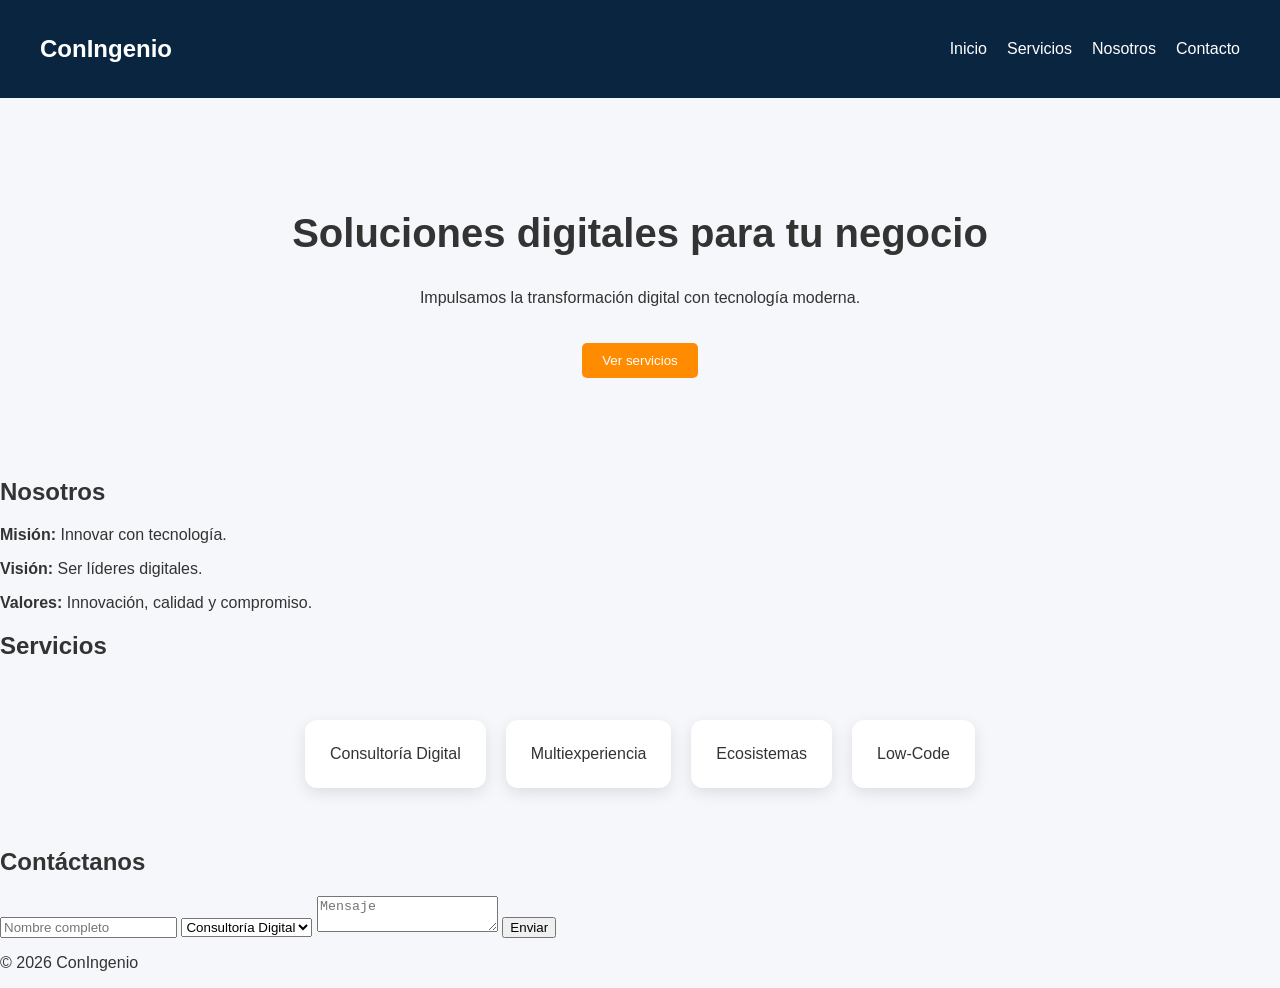
==== ConIngenio/index.html @ 1c172a6c "Added base proyect" ====
<!DOCTYPE html>
<html lang="es">
<head>
    <meta charset="UTF-8">
    <meta name="viewport" content="width=device-width, initial-scale=1.0">
    <title>ConIngenio</title>
    <link rel="stylesheet" href="css/style.css">
</head>
<body>

    <header>
        <nav>
            <h1>ConIngenio</h1>
            <ul>
                <li><a href="index.html">Inicio</a></li>
                <li><a href="servicios.html">Servicios</a></li>
                <li><a href="nosotros.html">Nosotros</a></li>
                <li><a href="contacto.html">Contacto</a></li>
            </ul>
        </nav>
    </header>

    <main>
        <section id="Inicio" class="hero">
            <h2>Soluciones digitales para tu negocio</h2>
            <p>Impulsamos la transformación digital con tecnología moderna.</p>
            <button>Ver servicios</button>
        </section>

        <section id="Nosotros">
            <h2>Nosotros</h2>
            <p><strong>Misión:</strong> Innovar con tecnología.</p>
            <p><strong>Visión:</strong> Ser líderes digitales.</p>
            <p><strong>Valores:</strong> Innovación, calidad y compromiso.</p>
        </section>

        <section id="Servicios">
            <h2>Servicios</h2>
            <div class="cards">
            <div class="card">Consultoría Digital</div>
            <div class="card">Multiexperiencia</div>
            <div class="card">Ecosistemas</div>
            <div class="card">Low-Code</div>
        </div>
        </section>

        

        <section id="contact">
            <h2>Contáctanos</h2>
            <form id="form">
                <input type="text" id="nombre" placeholder="Nombre completo">
    
                <select id="servicio">
                    <option>Consultoría Digital</option>
                    <option>Multiexperiencia</option>
                    <option>Ecosistemas</option>
                    <option>Low-Code</option>
                </select>

            <textarea id="mensaje" placeholder="Mensaje"></textarea>

            <button type="submit">Enviar</button>
        </form>
    </section>

    </main>

    <footer>
        <p>© 2026 ConIngenio</p>
    </footer>

    <script src="js/java.js"></script>
    
</body>
</html>
---- ConIngenio/css/style.css ----
body {
  font-family: 'Segoe UI', sans-serif;
  margin: 0;
  background: #f5f7fa;
  color: #333;
}

/* NAV */
header {
  background: #0a2540;
  padding: 15px 40px;
}

nav {
  display: flex;
  justify-content: space-between;
  align-items: center;
}

nav h1 {
  color: white;
}

nav ul {
  display: flex;
  gap: 20px;
  list-style: none;
}

nav a {
  color: white;
  text-decoration: none;
  font-weight: 500;
}

/* HERO */
.hero {
  text-align: center;
  padding: 80px 20px;
}

.hero h2 {
  font-size: 2.5rem;
}

.hero button {
  margin-top: 20px;
  padding: 10px 20px;
  border: none;
  background: #ff8c00;
  color: white;
  border-radius: 5px;
  cursor: pointer;
}

/* SERVICIOS */
.cards {
  display: flex;
  justify-content: center;
  gap: 20px;
  padding: 40px;
}

.card {
  background: white;
  padding: 25px;
  border-radius: 12px;
  box-shadow: 0 5px 15px rgba(0,0,0,0.1);
  transition: 0.3s;
}

.card:hover {
  transform: translateY(-5px);
}
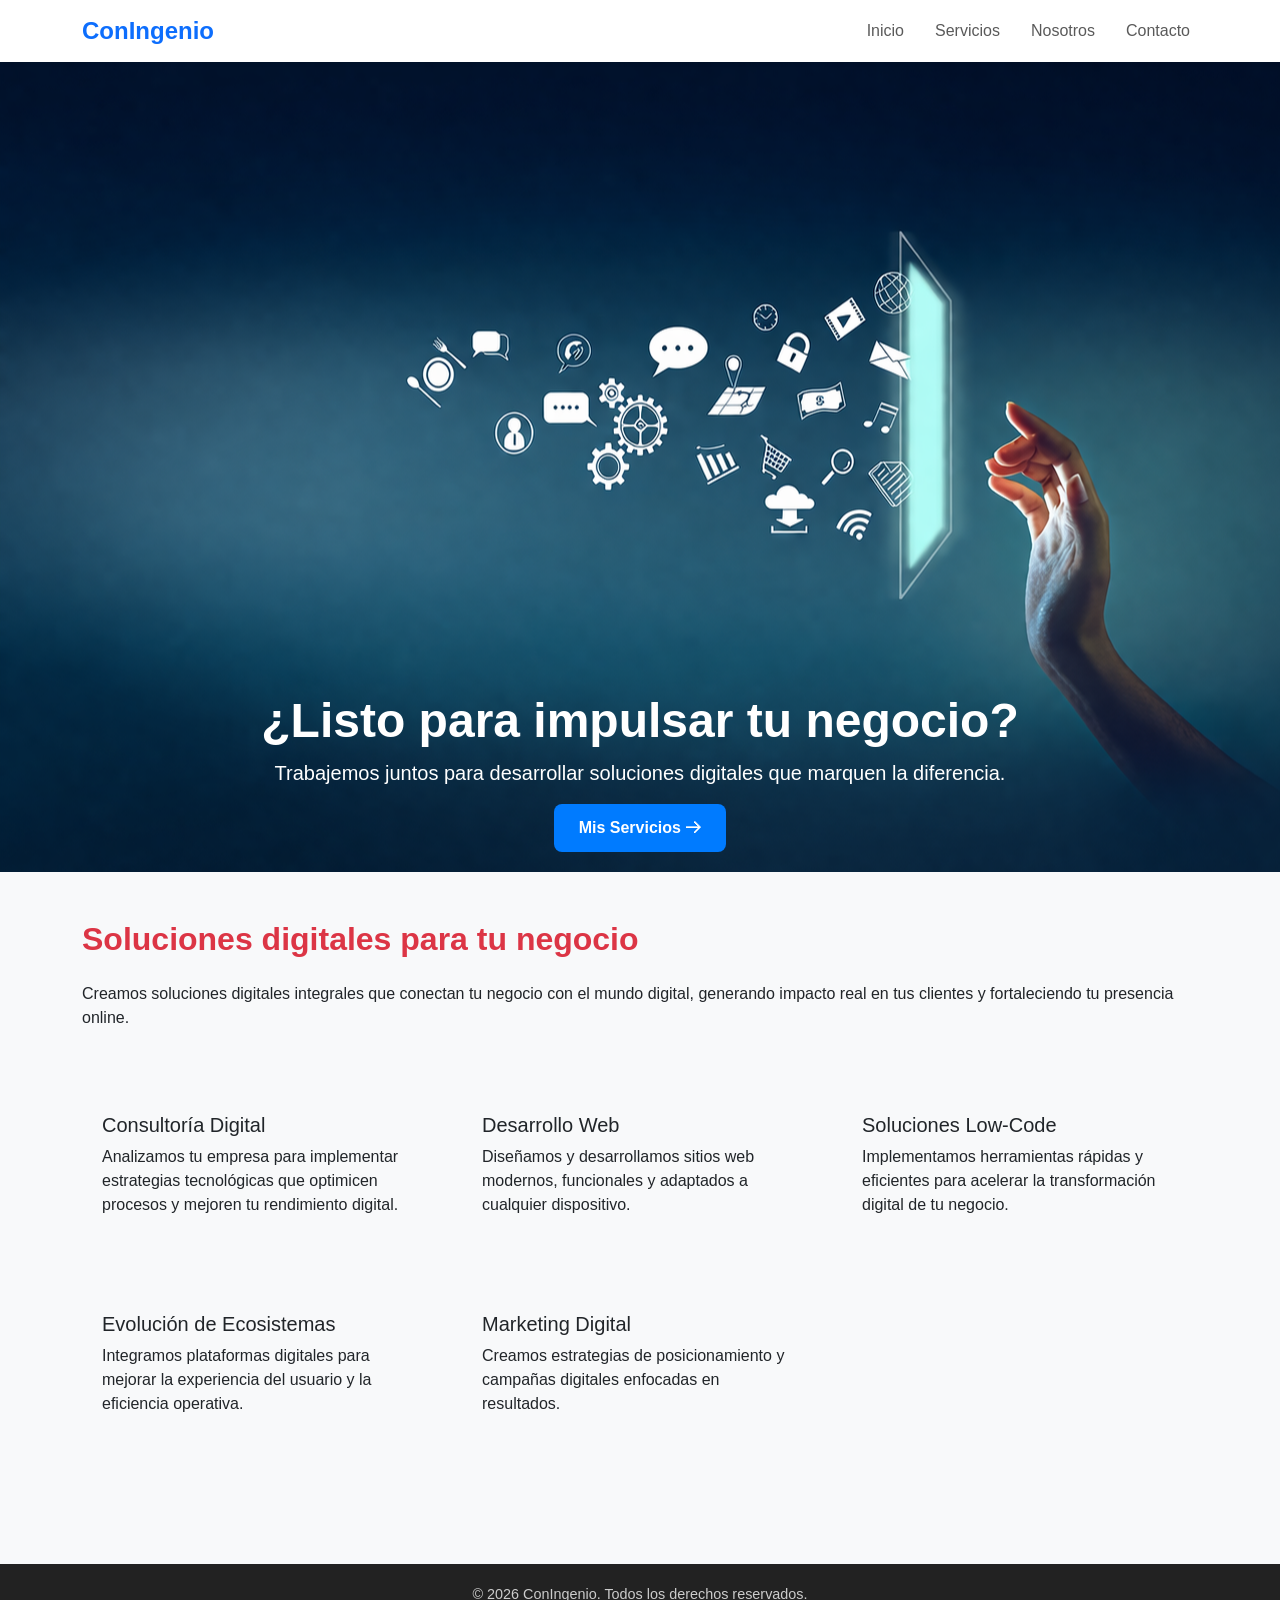
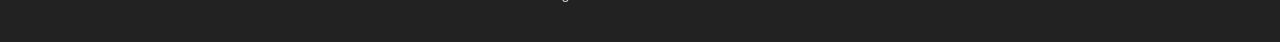
==== commit ebffebab: "Organizando mis carpetas" ====
--- a/ConIngenio/index.html
+++ b/ConIngenio/index.html
@@ -1,76 +1,120 @@
 <!DOCTYPE html>
 <html lang="es">
 <head>
-    <meta charset="UTF-8">
-    <meta name="viewport" content="width=device-width, initial-scale=1.0">
-    <title>ConIngenio</title>
-    <link rel="stylesheet" href="css/style.css">
+  <meta charset="UTF-8" />
+  <meta name="viewport" content="width=device-width, initial-scale=1" />
+  <title>ConIngenio</title>
+  <link href="https://cdn.jsdelivr.net/npm/bootstrap@5.3.3/dist/css/bootstrap.min.css" rel="stylesheet" />
+  <link rel="stylesheet" href="Inicio.css" />
 </head>
-<body>
+  <body>
 
-    <header>
-        <nav>
-            <h1>ConIngenio</h1>
-            <ul>
-                <li><a href="index.html">Inicio</a></li>
-                <li><a href="servicios.html">Servicios</a></li>
-                <li><a href="nosotros.html">Nosotros</a></li>
-                <li><a href="contacto.html">Contacto</a></li>
-            </ul>
-        </nav>
-    </header>
+  <!-- MENÚ -->
+  <nav class="navbar navbar-expand-lg navbar-light bg-white shadow-sm sticky-top">
+    <div class="container">
+      <a class="navbar-brand fw-bold" href="#">ConIngenio</a>
+      <button class="navbar-toggler" type="button" data-bs-toggle="collapse" data-bs-target="#menu">
+        <span class="navbar-toggler-icon"></span>
+      </button>
+      <div class="collapse navbar-collapse" id="menu">
+        <ul class="navbar-nav ms-auto">
+          <li class="nav-item"><a class="nav-link" href="index.html">Inicio</a></li>
+          <li class="nav-item"><a class="nav-link" href="servicios.html">Servicios</a></li>
+          <li class="nav-item"><a class="nav-link" href="nosotros.html">Nosotros</a></li>
+          <li class="nav-item"><a class="nav-link" href="contacto.html">Contacto </a></li>
+        </ul>
+      </div>
+    </div>
+  </nav>
 
-    <main>
-        <section id="Inicio" class="hero">
-            <h2>Soluciones digitales para tu negocio</h2>
-            <p>Impulsamos la transformación digital con tecnología moderna.</p>
-            <button>Ver servicios</button>
-        </section>
+  <!-- IMAGEN DESTACADA -->
+  <header class="hero text-white">
+    <div class="text-center">
+      <h1 class="display-5 fw-bold bienvenidos-animado">¿Listo para impulsar tu negocio?</h1>
+      <p class="lead">Trabajemos juntos para desarrollar soluciones digitales que marquen la diferencia.</p>
+      <a href="servicios.html" class="btn-servicios">Mis Servicios 🡢</a>
+    </div>
+  </header>
 
-        <section id="Nosotros">
-            <h2>Nosotros</h2>
-            <p><strong>Misión:</strong> Innovar con tecnología.</p>
-            <p><strong>Visión:</strong> Ser líderes digitales.</p>
-            <p><strong>Valores:</strong> Innovación, calidad y compromiso.</p>
-        </section>
 
-        <section id="Servicios">
-            <h2>Servicios</h2>
-            <div class="cards">
-            <div class="card">Consultoría Digital</div>
-            <div class="card">Multiexperiencia</div>
-            <div class="card">Ecosistemas</div>
-            <div class="card">Low-Code</div>
+  <!-- SERVICIOS DESTACADOS ESTILO PRO --> 
+  <section class="servicios-home text-dark">
+    <div class="container py-5">
+
+      <h2 class="fw-bold mb-4"><span class="text-danger">Soluciones digitales para tu negocio</span></h2> 
+        <p class="mb-5"> Creamos soluciones digitales integrales que conectan tu negocio con el mundo digital, generando impacto real en tus clientes y fortaleciendo tu presencia online. </p> 
+        <section class="row"> 
+<!-- SERVICIO 1 --> 
+        <div class="col-md-4 mb-4">
+          <div class="servicio-box">
+            <div class="icono-servicio">
+              <i class="bi bi-graph-up"></i>
+            </div>
+
+            <h5>Consultoría Digital</h5>
+            <p>Analizamos tu empresa para implementar estrategias tecnológicas que optimicen procesos y mejoren tu rendimiento digital.</p>
+          </div>
         </div>
-        </section>
+    
+        <!-- SERVICIO 2 --> 
+        <div class="col-md-4 mb-4">
+          <div class="servicio-box">
+            <div class="icono-servicio">
+              <i class="bi bi-graph-up"></i>
+            </div>
+            <h5>Desarrollo Web</h5>
+            <p> Diseñamos y desarrollamos sitios web modernos, funcionales y adaptados a cualquier dispositivo.</p>
+          </div>
+        </div>
 
+
+    <!-- SERVICIO 3 --> 
+        <div class="col-md-4 mb-4">
+          <div class="servicio-box">
+            <div class="icono-servicio">
+              <i class="bi bi-graph-up"></i>
+            </div>
+            <h5>Soluciones Low-Code</h5>
+            <p> Implementamos herramientas rápidas y eficientes para acelerar la transformación digital de tu negocio.</p>
+          </div>
+        </div>
         
+    <!-- SERVICIO 4 --> 
+        <div class="col-md-4 mb-4">
+          <div class="servicio-box">
+            <div class="icono-servicio">
+              <i class="bi bi-graph-up"></i>
+            </div>
+            <h5>Evolución de Ecosistemas</h5>
+            <p> Integramos plataformas digitales para mejorar la experiencia del usuario y la eficiencia operativa.</p>
+          </div>
+        </div>
 
-        <section id="contact">
-            <h2>Contáctanos</h2>
-            <form id="form">
-                <input type="text" id="nombre" placeholder="Nombre completo">
-    
-                <select id="servicio">
-                    <option>Consultoría Digital</option>
-                    <option>Multiexperiencia</option>
-                    <option>Ecosistemas</option>
-                    <option>Low-Code</option>
-                </select>
-
-            <textarea id="mensaje" placeholder="Mensaje"></textarea>
-
-            <button type="submit">Enviar</button>
-        </form>
+    <!-- SERVICIO 5 --> 
+        <div class="col-md-4 mb-4">
+          <div class="servicio-box">
+            <div class="icono-servicio">
+              <i class="bi bi-graph-up"></i>
+            </div>
+            <h5>Marketing Digital</h5>
+            <p> Creamos estrategias de posicionamiento y campañas digitales enfocadas en resultados. </p>
+          </div>
+        </div>
+      </section>
     </section>
 
-    </main>
+<!-- Footer -->
+<footer class="footer">
+    <div class="container">
+        <p>© 2026 ConIngenio. Todos los derechos reservados.</p>
+    </div>
+</footer>
 
-    <footer>
-        <p>© 2026 ConIngenio</p>
-    </footer>
 
-    <script src="js/java.js"></script>
-    
+  <script src="inicio.js"></script>
+  <script src="https://cdn.jsdelivr.net/npm/bootstrap@5.3.3/dist/js/bootstrap.bundle.min.js"></script>
 </body>
-</html>+</html>
+
+
+
--- a/ConIngenio/Inicio.css
+++ b/ConIngenio/Inicio.css
@@ -0,0 +1,183 @@
+body {
+  margin: 0;
+  padding: 0;
+  font-family: 'Segoe UI', sans-serif;
+  background-color: #f8f9fa;
+}
+
+.bienvenidos-animado {
+  transition: all 0.4s ease-in-out;
+  cursor: pointer;
+}
+
+.bienvenidos-animado:hover {
+  color: #0d6efd;
+  transform: scale(1.1);
+  text-shadow: 1px 1px 5px rgba(0, 0, 0, 0.2);
+}
+
+.navbar-brand {
+  font-size: 1.5rem;
+  color: #0d6efd;
+}
+
+.nav-link {
+  margin-left: 15px;
+  font-weight: 500;
+}
+
+
+.hero {
+  position: relative;
+  height: 90vh;
+  background: url('img/1.png') no-repeat center/cover;
+  display: flex;
+  align-items: flex-end;
+  justify-content: center;
+  text-align: center;
+  padding: 20px 80px 20px;
+  color: white
+}
+
+.hero::before {
+  content: "";
+  position: absolute;
+  top: 0; left: 0; right: 0; bottom: 0;
+  background-color: rgba(255, 255, 255, 0.4); 
+  z-index: -1; 
+}
+
+
+.btn-servicios {
+  display: inline-block;
+  padding: 12px 25px;
+  background-color: #007bff;
+  color: white;
+  text-decoration: none;
+  border-radius: 8px;
+  font-weight: bold;
+  transition: 0.3s;
+}
+
+.btn-servicios:hover {
+  background-color: #0056b3;
+}
+
+
+
+.card {
+  border-radius: 1rem;
+}
+
+#userGrid .card {
+  border-left: 5px solid #0d6efd;
+}
+
+#userGrid .card-body {
+  background-color: #fff;
+  border-radius: 0.5rem;
+}
+
+#userGrid .card-title {
+  margin-bottom: 0.5rem;
+  color: #0d6efd;
+}
+.user-card {
+  transition: transform 0.3s ease, box-shadow 0.3s ease;
+  border-left: 5px solid #0d6efd;
+  background-color: #fff;
+}
+
+.user-card:hover {
+  transform: translateY(-5px);
+  box-shadow: 0 8px 20px rgba(0, 0, 0, 0.1);
+}
+
+.user-avatar {
+  width: 64px;
+  height: 64px;
+  object-fit: cover;
+  border: 2px solid #0d6efd;
+}
+
+
+.admin-card {
+  background-color: #fff;
+  border: 1px solid #dee2e6;
+  border-radius: 0.75rem;
+  box-shadow: 0 2px 4px rgba(0,0,0,0.05);
+  transition: all 0.3s ease;
+}
+
+.admin-card:hover {
+  box-shadow: 0 8px 20px rgba(0,0,0,0.1);
+  transform: translateY(-3px);
+}
+
+.icon-container {
+  font-size: 2rem;
+  color: #0d6efd;
+  margin-bottom: 10px;
+}
+
+.info-link {
+  text-decoration: none;
+  color: #0d6efd;
+  font-weight: 500;
+}
+
+.info-link:hover {
+  text-decoration: underline;
+}
+
+
+
+.servicio-box {
+  padding: 20px;
+  border-radius: 12px;
+  transition: 0.3s;
+}
+
+.servicio-box:hover {
+  transform: translateY(-8px);
+  box-shadow: 0 10px 25px rgba(0, 123, 255, 0.3);
+}
+
+
+
+.icono-servicio {
+  font-size: 35px;
+  color: #dc3545;
+  margin-bottom: 15px;
+}
+
+
+
+
+  /* footer */
+.footer {
+    background-color: #222; 
+    color: #ccc;            
+    text-align: center;
+    padding: 20px 10px;
+    font-size: 0.9rem;
+    margin-top: 40px;
+}
+
+
+
+@media (max-width: 768px) {
+  .hero {
+    height: auto;
+    padding: 60px 20px;
+    color: black;
+  }
+
+  .hero h1 {
+    font-size: 1.8rem;
+  }
+
+  .hero p {
+    font-size: 1rem;
+  }
+}
